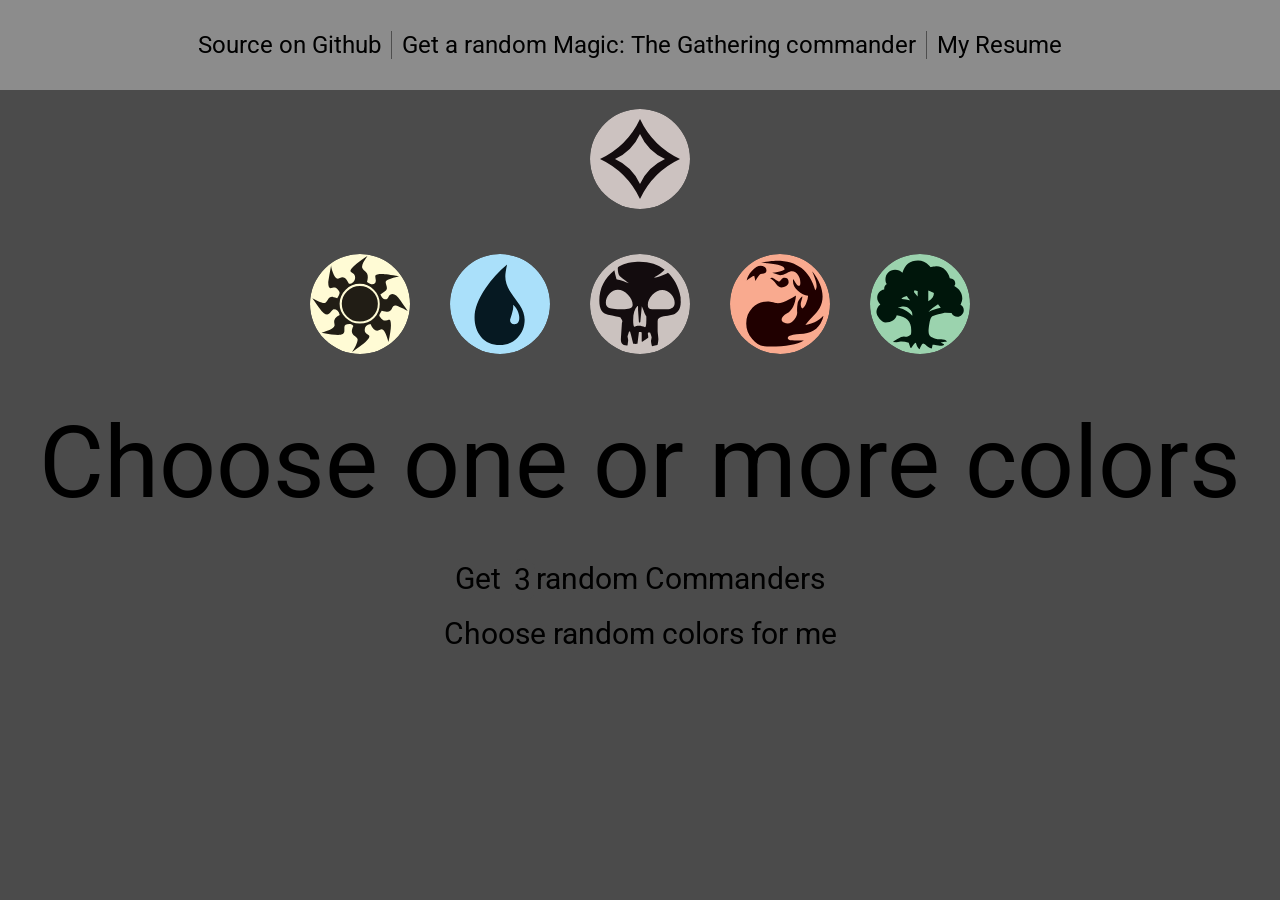
==== index.html @ 0d20dbc5 "Same as last commit" ====
<head>
    <link rel="stylesheet" href="./style.css" type="text/css">
    <link rel="preconnect" href="https://fonts.gstatic.com">
    <link href="https://fonts.googleapis.com/css2?family=Roboto:wght@900&display=swap" rel="stylesheet"> 
</head>
<html>
    <body style="background-color: #4B4B4B;overflow: hidden;" onload="transitionScreen()" onresize="preventColorOverlap()">
        <div style="width: 100%;display: flex;justify-content: center;">
            <div id="warning" class="warning" style="top: -30px;">
                <span>Select one or more colors</span>
            </div>
        </div>
        <div id="loadingCover" class="loadingCover">
            <div class="loadingSpinner"></div>
        </div>
        <div class="header">
            <div style="display: flex;justify-content: space-evenly;align-items: center;">
                <span class="headerSpanLink">Source on Github</span> <span>Get a random Magic: The Gathering commander</span> <span class="headerSpanLink">My Resume</span>
            </div>
        </div>
        <div id="colorsSection" class="page">
            <div id="colorless-container" class="colorless">
                <span id="colorless" onclick="colorlessButton()">
                    <img src="./icons/C.svg" draggable="false">
                </span>
            </div>
            <div id="symbols" class="symbols">
                <span id="0" onclick="select(0)">
                    <img src="./icons/W.svg" draggable="false">
                </span>
                <span id="1" onclick="select(1)">
                    <img src="./icons/U.svg" draggable="false">
                </span>
                <span id="2" onclick="select(2)">
                    <img src="./icons/B.svg" draggable="false">
                </span>
                <span id="3" onclick="select(3)">
                    <img src="./icons/R.svg" draggable="false">
                </span>
                <span id="4" onclick="select(4)">
                    <img src="./icons/G.svg" draggable="false">
                </span>
            </div>

            <p id="name" class="nameText">Choose one or more colors</p>
            <div class="commanderWrapper">
                <div class="inputWrapper">
                    <span id="plus" class="inputSpinner" onmouseenter="clearTimeout(spinnerTimer)" onmouseleave="spinnerTimer = setTimeout(hideSpinners, 3000)" onclick="changeNumber('up')">+</span>
                    <input type="number" onclick="moveSpinners()" onmouseenter="clearTimeout(spinnerTimer)" onmouseleave="spinnerTimer = setTimeout(hideSpinners, 3000)" onchange="if(value == 1){document.getElementById('pluralToggle').textContent='Commander&nbsp;'}else{document.getElementById('pluralToggle').textContent='Commanders'}" id="number" class="commanderInput" value="3" min="1" max="6" readonly>
                    <span id="minus" class="inputSpinner" style="font-size: 30px;" onmouseenter="clearTimeout(spinnerTimer)" onmouseleave="spinnerTimer = setTimeout(hideSpinners, 3000)" onclick="changeNumber('down')">-</span>
                </div>
                <button id="commanderButton" class="commanderButton" onclick="getCommanders(selection)">Get &nbsp;&nbsp;&nbsp; random <span id="pluralToggle">Commanders</span></button>
            </div>
            <button id="randomButton" class="commanderButton" onclick="randomColors()">Choose random colors for me</button>

        </div>
        <div id="cardWrapper" style="position: fixed;width: 100%;height: 100%;top: 200%;transition: top 1s ease-in-out;overflow-y: scroll;">
            <div style="display: flex;justify-content: center;width: 100%;">
                <button class="commanderButton" style="margin-top: 7%;" onclick="transitionScreen();document.getElementById('commanderButton').disabled = false;">Back to color select</button>
            </div>
            <div style="z-index: 99;" id="cardFlex" class="cards">
                <!-- Cards go here -->
            </div>
        </div>
        <script src="./script.js"></script>
        <!-- <script src="./jquery-3.6.0.js"></script> -->
    </body>
</html>
---- style.css ----
input::-webkit-outer-spin-button,
input::-webkit-inner-spin-button {
  -webkit-appearance: none;
  margin: 0;
}

input[type=number] {
    -moz-appearance: textfield;
  }

.warning {
    display: flex;
    position: absolute;
    justify-content: center;
    position: fixed;
    border-radius: 15px;
    background-color: rgb(235, 54, 63);
    width: 35%;
    height: 30px;
    z-index: 5;
    transition: top 0.5s ease-in-out;
}

.warning span {
    font: 24px 'Roboto', sans-serif;
    color: white;
}

.loadingCover {
    display: none;
    position: fixed;
    top: 0;
    left: 0;
    width: 100%;
    height: 100%;
    background: rgba(0,0,0,0.9);
    justify-content: center;
    align-items: center;
    z-index: 9;
}

.loadingSpinner {
    border: 16px solid #f3f3f3;
    border-top: 16px solid #3498db;
    border-radius: 50%;
    width: 100px;
    height: 100px;
    animation: spin 2s linear infinite;
}

.page {
    display: flex;
    position: relative;
    align-items: center;
    justify-content: center;
    flex-direction: column;
    transition: all 1s ease-in-out;
    top: 0;
}

.header {
    display: flex;
    position: fixed;
    justify-content: space-evenly;
    background-color: #8C8C8C;
    width: 100%;
    height: 10%;
    top: 0px;
    left: 0px;
    z-index: 4;
}

.header span {
    color: black;
    font-family: 'Roboto', sans-serif;
    font-size: 24px;
    /* margin-left: 10px; */
    margin-right: 10px;
    padding-right: 10px;
    border-right: 1px solid #4e4e4e;
}

.header span:last-child {
    border-right: none;
}

.headerSpanLink {
    cursor: pointer;
    transition: color 0.5s ease-in-out;
}

.headerSpanLink:hover {
    color: white;
}

.colorless {
    margin-top: 8%;
    cursor: pointer;
    user-select: none;
    -moz-user-select: none;
    -khtml-user-select: none;
}

.colorless img {
    width: 100px;
    height: 100px;
    border-radius: 50%;
    transition-property: box-shadow;
    transition-duration: 0.2s;
    transition-timing-function: ease-in-out;
    -webkit-user-drag: none;
}

.symbols {
    display: flex;
    margin-top: 2%;
    position: relative;
}

.symbols span {
    margin: 20px;
    cursor: pointer;
    user-select: none;
    -moz-user-select: none;
    -khtml-user-select: none;
}

.symbols img {
    width: 100px;
    height: 100px;
    border-radius: 50%;
    transition-property: box-shadow;
    transition-duration: 0.2s;
    transition-timing-function: ease-in-out;
}

.nameText {
    display: block;
    margin: 30px;
    overflow: visible;
    text-align: center;
    font-size: 100px;
    width: auto;
    height: auto;
    z-index: 2;
    font-family: 'Roboto', sans-serif;
    transition: color 0.2s;
}

.commanderWrapper {
    width: auto;
    height: auto;
}

.commanderButton {
    position: relative;
    cursor: pointer;
    /* margin-top: 2%; */
    background-color: transparent;
    border: transparent;
    /* border-radius: 20px; */
    height: auto;
    padding: 10px;
    width: auto;
    font-family: 'Roboto', sans-serif;
    font-size: 30px;
}

.commanderButton:hover {
    color: white;
    transition: color 1s;
}

.commanderInput {
    position: absolute;
    cursor: pointer;
    z-index: 3;
    background-color: #4B4B4B;
    /* 1E1A1A */
    border-color: transparent;
    border-radius: 10px;
    font-family: 'Roboto', sans-serif;
    font-size: 30px;
    width: 25px;
    outline: none;
    user-select: none;
    transition: color 0.5s ease-in-out;
}

.commanderInput:hover {
    color: white;
}

.inputSpinner {
    position: absolute;
    font-family: 'Roboto', sans-serif;
    font-size: 20px;
    text-align: center;
    width: 15px;
    left: 5px;
    top: 0px;
    transition: top 0.5s ease-in-out;
    cursor: pointer;
    user-select: none;
}

.inputSpinner:hover {
    color: white;
}

.inputWrapper {
    width: 25px;
    margin-top: 8px;
    margin-left: 65px;
    position: absolute;
}

.debugmodal {
    position: fixed;
    display: flex;
    flex-direction: column;
    height: auto;
    width: 300px;
    right: -300px;
    top: 100px;
    background-color: teal;
    transition: right 1s;
    overflow-wrap: break-word;
}

.debugmodal p {
    cursor: pointer;
    color: white;
    font-size: 30px;
    padding-left: 10px;
}

/* Classes pertaining to cards */

.cards {
    /* position: absolute; */
    display: flex;
    flex-flow: row wrap;
    justify-content: space-evenly;
    margin-top: 20px;
    margin-left: 100px;
    margin-right: 100px;
    /* transform: translateY(200%); */
    /* top: 200%; */
    /* transition: top 1s ease-in-out; */
}

.cardholder {
    height: auto;
    width: auto;
    margin-left: 50px;
    margin-right: 50px;
    margin-bottom: 30px;
}

.card {
    max-width: 336px;
    max-height: 468px;
    border-radius: 21px; /*cuts off the white edges from scryfall cards*/
}

.doubleCard {
    background-color: transparent;
    /* perspective: 1000px; */
    width: 336px;
    height: 468px;
}
  
.doubleHolder {
    position: relative;
    width: 336px;
    height: 468px;
    transition: transform 0.6s;
    perspective: 1000px;
    margin-left: 50px;
    margin-right: 50px;
    margin-bottom: 30px;
}

.doubleHolder:hover .cardFront {
    transform: rotateY(-180deg);
}

.doubleHolder:hover .cardBack {
    transform: scaleX(1);
    perspective: 1000px;
}
  
.cardFront, .cardBack {
    position: absolute;
    width: 100%;
    height: 100%;
    -webkit-backface-visibility: hidden;
    backface-visibility: hidden;
    transition: transform 0.6s ease-in-out;
}

.cardBack {
    /* transition: transform 0.6s; */
    transform: rotateY(180deg);
}

.flipCard {
    transition: transform 0.6s ease-in-out;
}

.flipCard:hover {
    transform: rotateZ(180deg);
}

@keyframes spin {
    0% { transform: rotate(0deg); }
    100% { transform: rotate(360deg); }
  }
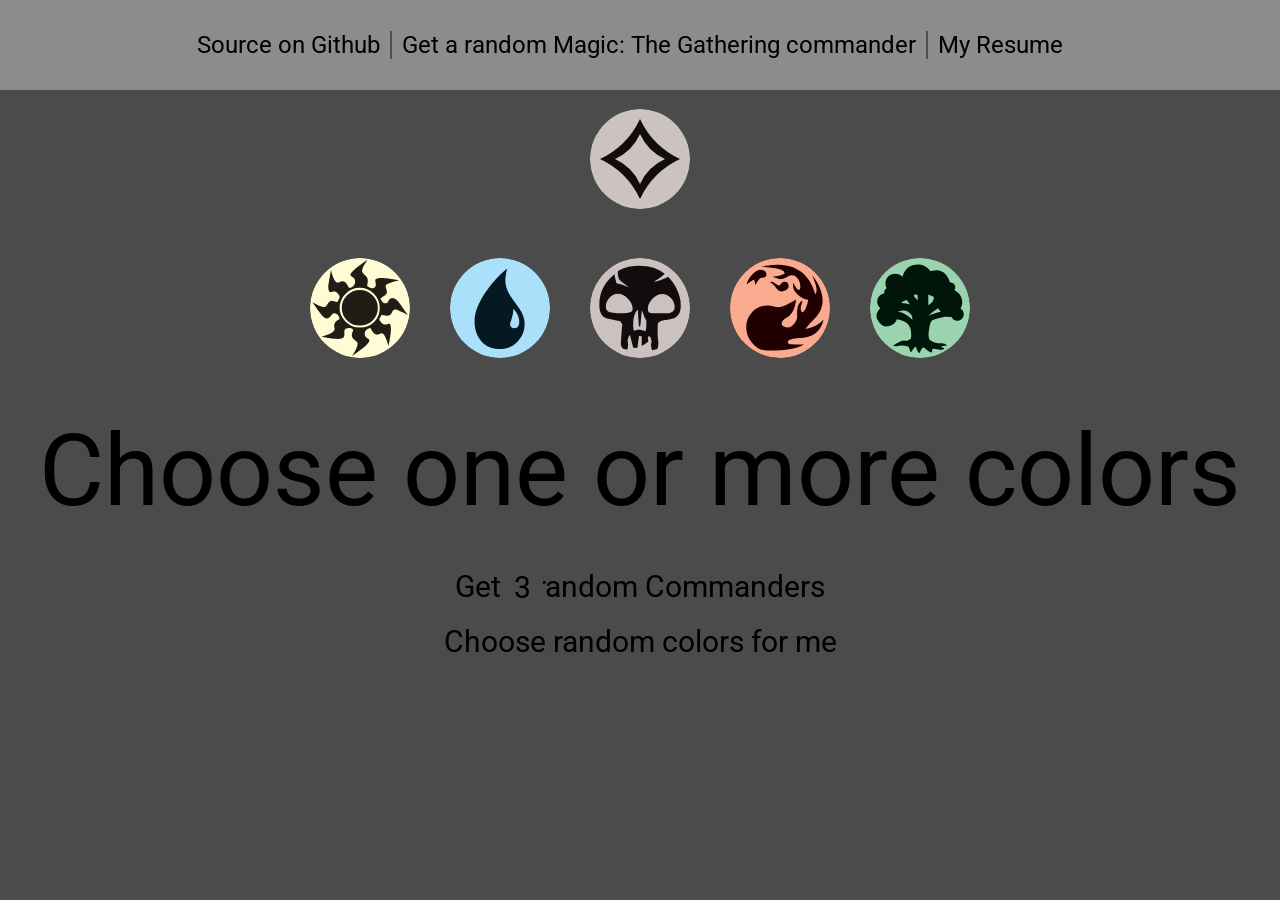
==== commit 5a8bf720: "Clean up files & minor changes Removed unused code in script and style files, added title and links " ====
--- a/index.html
+++ b/index.html
@@ -1,4 +1,7 @@
+<!DOCTYPE html>
 <head>
+    <meta charset="UTF-8">
+    <title>Random commander</title>
     <link rel="stylesheet" href="./style.css" type="text/css">
     <link rel="preconnect" href="https://fonts.gstatic.com">
     <link href="https://fonts.googleapis.com/css2?family=Roboto:wght@900&display=swap" rel="stylesheet"> 
@@ -15,7 +18,7 @@
         </div>
         <div class="header">
             <div style="display: flex;justify-content: space-evenly;align-items: center;">
-                <span class="headerSpanLink">Source on Github</span> <span>Get a random Magic: The Gathering commander</span> <span class="headerSpanLink">My Resume</span>
+                <a href="https://github.com/duvalkp/random-commander"><span class="headerSpanLink" style="border-right: 2px solid #4e4e4e;">Source on Github</span></a> <span style="border-right: 2px solid #4e4e4e;">Get a random Magic: The Gathering commander</span> <a href="./files/Duvalresume.pdf" download="test"><span class="headerSpanLink">My Resume</span></a>
             </div>
         </div>
         <div id="colorsSection" class="page">
--- a/style.css
+++ b/style.css
@@ -74,14 +74,8 @@
     color: black;
     font-family: 'Roboto', sans-serif;
     font-size: 24px;
-    /* margin-left: 10px; */
     margin-right: 10px;
     padding-right: 10px;
-    border-right: 1px solid #4e4e4e;
-}
-
-.header span:last-child {
-    border-right: none;
 }
 
 .headerSpanLink {
@@ -92,6 +86,11 @@
 .headerSpanLink:hover {
     color: white;
 }
+
+.header a {
+    text-decoration: none;
+}
+
 
 .colorless {
     margin-top: 8%;
@@ -155,10 +154,8 @@
 .commanderButton {
     position: relative;
     cursor: pointer;
-    /* margin-top: 2%; */
     background-color: transparent;
     border: transparent;
-    /* border-radius: 20px; */
     height: auto;
     padding: 10px;
     width: auto;
@@ -176,7 +173,6 @@
     cursor: pointer;
     z-index: 3;
     background-color: #4B4B4B;
-    /* 1E1A1A */
     border-color: transparent;
     border-radius: 10px;
     font-family: 'Roboto', sans-serif;
@@ -238,16 +234,12 @@
 /* Classes pertaining to cards */
 
 .cards {
-    /* position: absolute; */
     display: flex;
     flex-flow: row wrap;
     justify-content: space-evenly;
     margin-top: 20px;
     margin-left: 100px;
     margin-right: 100px;
-    /* transform: translateY(200%); */
-    /* top: 200%; */
-    /* transition: top 1s ease-in-out; */
 }
 
 .cardholder {
@@ -266,7 +258,6 @@
 
 .doubleCard {
     background-color: transparent;
-    /* perspective: 1000px; */
     width: 336px;
     height: 468px;
 }
@@ -301,7 +292,6 @@
 }
 
 .cardBack {
-    /* transition: transform 0.6s; */
     transform: rotateY(180deg);
 }
 
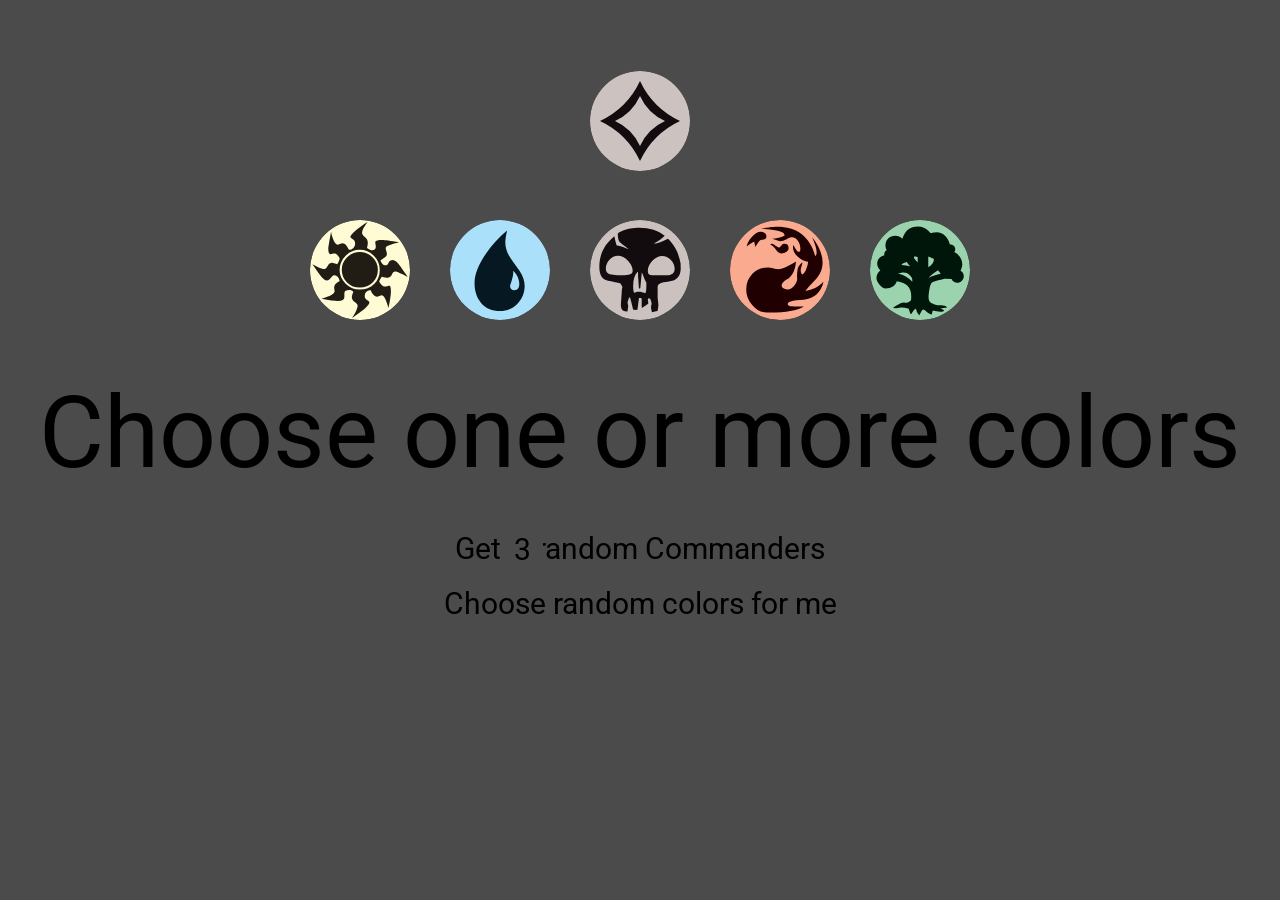
==== commit 7677e0dd: "Add files via upload Changing % to view height on translate methods, removed header." ====
--- a/index.html
+++ b/index.html
@@ -2,24 +2,15 @@
 <head>
     <meta charset="UTF-8">
     <title>Random commander</title>
-    <link rel="stylesheet" href="./style.css" type="text/css">
+    <link rel="stylesheet" href="./style.css" type="text/css" media="screen">
+    <link rel="stylesheet" href='./mobile.css' type="text/css" media='screen and (min-width: 200px) and (max-width: 400px)'/>
     <link rel="preconnect" href="https://fonts.gstatic.com">
     <link href="https://fonts.googleapis.com/css2?family=Roboto:wght@900&display=swap" rel="stylesheet"> 
 </head>
 <html>
-    <body style="background-color: #4B4B4B;overflow: hidden;" onload="transitionScreen()" onresize="preventColorOverlap()">
-        <div style="width: 100%;display: flex;justify-content: center;">
-            <div id="warning" class="warning" style="top: -30px;">
-                <span>Select one or more colors</span>
-            </div>
-        </div>
+    <body style="background-color: #4B4B4B;" style="overflow-y: visible;">
         <div id="loadingCover" class="loadingCover">
             <div class="loadingSpinner"></div>
-        </div>
-        <div class="header">
-            <div style="display: flex;justify-content: space-evenly;align-items: center;">
-                <a href="https://github.com/duvalkp/random-commander"><span class="headerSpanLink" style="border-right: 2px solid #4e4e4e;">Source on Github</span></a> <span style="border-right: 2px solid #4e4e4e;">Get a random Magic: The Gathering commander</span> <a href="./files/Duvalresume.pdf" download="test"><span class="headerSpanLink">My Resume</span></a>
-            </div>
         </div>
         <div id="colorsSection" class="page">
             <div id="colorless-container" class="colorless">
@@ -57,9 +48,9 @@
             <button id="randomButton" class="commanderButton" onclick="randomColors()">Choose random colors for me</button>
 
         </div>
-        <div id="cardWrapper" style="position: fixed;width: 100%;height: 100%;top: 200%;transition: top 1s ease-in-out;overflow-y: scroll;">
+        <div id="cardWrapper" style="position: fixed;width: 100%;height: 102%;margin-top: 10%;transform: translateY(100vh);transition: transform 1s ease-in-out;overflow-y: scroll;">
             <div style="display: flex;justify-content: center;width: 100%;">
-                <button class="commanderButton" style="margin-top: 7%;" onclick="transitionScreen();document.getElementById('commanderButton').disabled = false;">Back to color select</button>
+                <button class="commanderButton" style="margin-top: 5%;" onclick="transitionScreen();document.getElementById('commanderButton').disabled = false;">Back to color select</button>
             </div>
             <div style="z-index: 99;" id="cardFlex" class="cards">
                 <!-- Cards go here -->
--- a/style.css
+++ b/style.css
@@ -40,8 +40,8 @@
 }
 
 .loadingSpinner {
-    border: 16px solid #f3f3f3;
-    border-top: 16px solid #3498db;
+    border: 16px solid #3498db;
+    border-top: 16px solid #30fff5;
     border-radius: 50%;
     width: 100px;
     height: 100px;
@@ -56,6 +56,7 @@
     flex-direction: column;
     transition: all 1s ease-in-out;
     top: 0;
+    overflow: auto;
 }
 
 .header {
@@ -65,6 +66,7 @@
     background-color: #8C8C8C;
     width: 100%;
     height: 10%;
+    min-height: 45px;
     top: 0px;
     left: 0px;
     z-index: 4;
@@ -73,7 +75,7 @@
 .header span {
     color: black;
     font-family: 'Roboto', sans-serif;
-    font-size: 24px;
+    font-size: 14px;
     margin-right: 10px;
     padding-right: 10px;
 }
@@ -91,9 +93,8 @@
     text-decoration: none;
 }
 
-
 .colorless {
-    margin-top: 8%;
+    margin-top: 5%;
     cursor: pointer;
     user-select: none;
     -moz-user-select: none;
@@ -240,6 +241,7 @@
     margin-top: 20px;
     margin-left: 100px;
     margin-right: 100px;
+    margin-bottom: 25px;
 }
 
 .cardholder {
